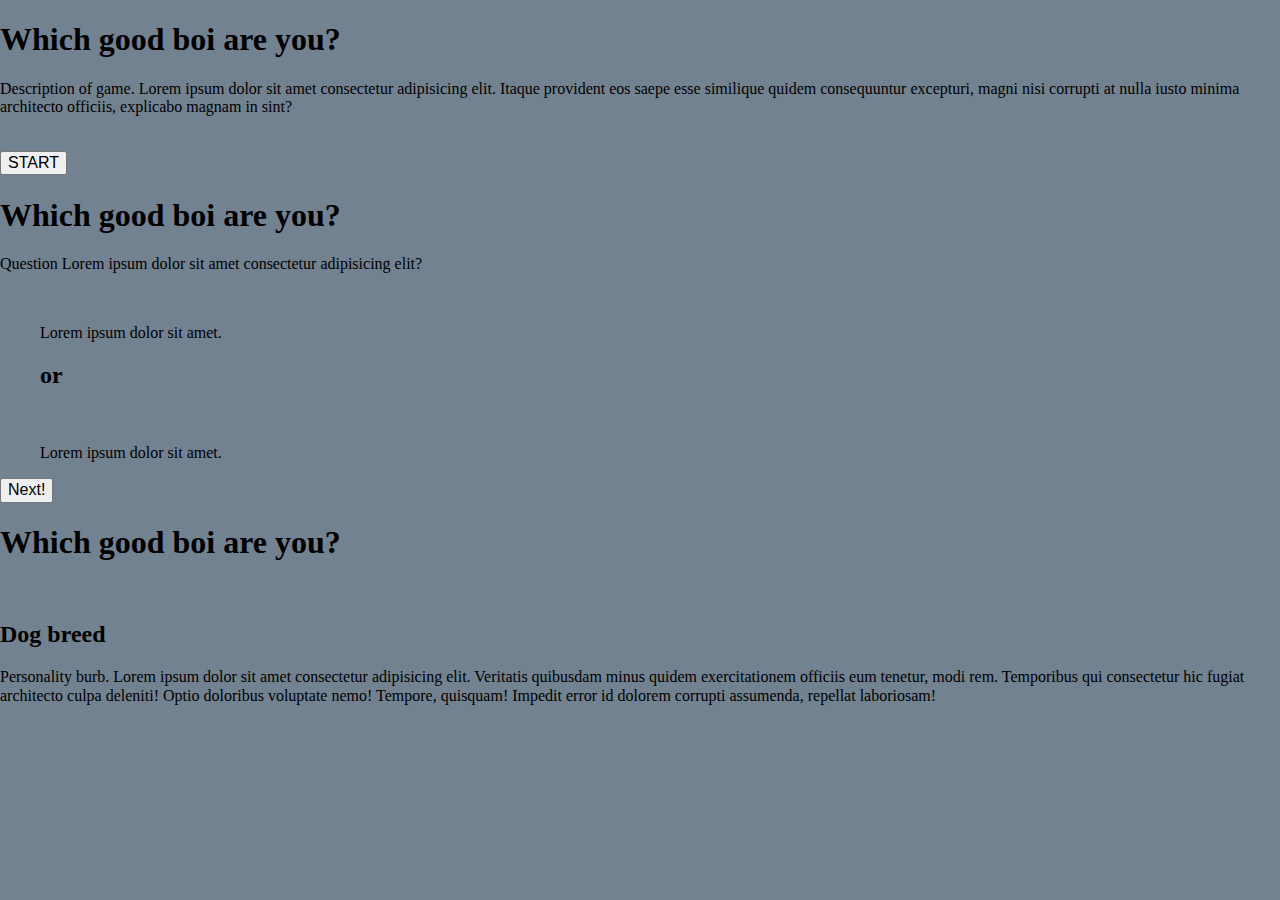
==== index.html @ 6ca98b64 "initial commit" ====
<!DOCTYPE html>
<html lang="en">
<head>
    <meta charset="UTF-8">
    <meta name="viewport" content="width=device-width, initial-scale=1.0">
    <meta http-equiv="X-UA-Compatible" content="ie=edge">
    <title>Document</title>
    <link rel="stylesheet" href="./styles/styles.css">
</head>
<body>
    <section class="startPage">
        <div class="wrapper">
            <h1>Which good boi are you?</h1>
        
            <main>
                <p>Description of game. Lorem ipsum dolor sit amet consectetur adipisicing elit. Itaque provident eos saepe esse similique quidem consequuntur excepturi, magni nisi corrupti at nulla iusto minima architecto officiis, explicabo magnam in sint?</p>
            
                <div class="imgContainer">
                    <img src="" alt="">
                </div>
            </main>
        
            <button>START</button>
        </div>
    </section>

    <section class="questionPage">
        <div class="wrapper">
            <h1>Which good boi are you?</h1>
    
            <main>
                <div class="questionContainer">
                    <p>Question Lorem ipsum dolor sit amet consectetur adipisicing elit?</p>
                </div>
    
                <ul class="optionContainer">
                    <li>
                        <div class="imgContainer">
                            <img src="" alt="">
                        </div>
                        <div class="answerContainer">
                            <p>Lorem ipsum dolor sit amet.</p>
                        </div>
                    </li>
    
                    <li>
                        <h2>or</h2>
                    </li>
    
                    <li>
                        <div class="imgContainer">
                            <img src="" alt="">
                        </div>
                        <div class="answerContainer">
                            <p>Lorem ipsum dolor sit amet.</p>
                        </div>
                    </li>
                </ul>
            </main>
            <button>Next!</button>
        </div>
    </section>

    <section class="resultsPage">
        <div class="wrapper">
            <h1>Which good boi are you?</h1>
            <main>
                <div class="imgContainer">
                    <img src="" alt="">
                </div>
                <h2>Dog breed</h2>
                <p>Personality burb. Lorem ipsum dolor sit amet consectetur adipisicing elit. Veritatis quibusdam minus quidem exercitationem officiis eum tenetur, modi rem. Temporibus qui consectetur hic fugiat architecto culpa deleniti! Optio doloribus voluptate nemo! Tempore, quisquam! Impedit error id dolorem corrupti assumenda, repellat laboriosam!</p>
            </main>
        </div>
    </section>
</body>
</html>
---- styles/styles.css ----
html {
  line-height: 1.15;
  -ms-text-size-adjust: 100%;
  -webkit-text-size-adjust: 100%;
}

body {
  margin: 0;
}

article, aside, footer, header, nav, section {
  display: block;
}

h1 {
  font-size: 2em;
  margin: .67em 0;
}

figcaption, figure, main {
  display: block;
}

figure {
  margin: 1em 40px;
}

hr {
  -webkit-box-sizing: content-box;
          box-sizing: content-box;
  height: 0;
  overflow: visible;
}

pre {
  font-family: monospace,monospace;
  font-size: 1em;
}

a {
  background-color: transparent;
  -webkit-text-decoration-skip: objects;
}

abbr[title] {
  border-bottom: none;
  text-decoration: underline;
  -webkit-text-decoration: underline dotted;
          text-decoration: underline dotted;
}

b, strong {
  font-weight: inherit;
}

b, strong {
  font-weight: bolder;
}

code, kbd, samp {
  font-family: monospace,monospace;
  font-size: 1em;
}

dfn {
  font-style: italic;
}

mark {
  background-color: #ff0;
  color: #000;
}

small {
  font-size: 80%;
}

sub, sup {
  font-size: 75%;
  line-height: 0;
  position: relative;
  vertical-align: baseline;
}

sub {
  bottom: -.25em;
}

sup {
  top: -.5em;
}

audio, video {
  display: inline-block;
}

audio:not([controls]) {
  display: none;
  height: 0;
}

img {
  border-style: none;
}

svg:not(:root) {
  overflow: hidden;
}

button, input, optgroup, select, textarea {
  font-family: sans-serif;
  font-size: 100%;
  line-height: 1.15;
  margin: 0;
}

button, input {
  overflow: visible;
}

button, select {
  text-transform: none;
}

button, html [type=button], [type=reset], [type=submit] {
  -webkit-appearance: button;
}

button::-moz-focus-inner, [type=button]::-moz-focus-inner, [type=reset]::-moz-focus-inner, [type=submit]::-moz-focus-inner {
  border-style: none;
  padding: 0;
}

button:-moz-focusring, [type=button]:-moz-focusring, [type=reset]:-moz-focusring, [type=submit]:-moz-focusring {
  outline: 1px dotted ButtonText;
}

fieldset {
  padding: .35em .75em .625em;
}

legend {
  -webkit-box-sizing: border-box;
          box-sizing: border-box;
  color: inherit;
  display: table;
  max-width: 100%;
  padding: 0;
  white-space: normal;
}

progress {
  display: inline-block;
  vertical-align: baseline;
}

textarea {
  overflow: auto;
}

[type=checkbox], [type=radio] {
  -webkit-box-sizing: border-box;
          box-sizing: border-box;
  padding: 0;
}

[type=number]::-webkit-inner-spin-button, [type=number]::-webkit-outer-spin-button {
  height: auto;
}

[type=search] {
  -webkit-appearance: textfield;
  outline-offset: -2px;
}

[type=search]::-webkit-search-cancel-button, [type=search]::-webkit-search-decoration {
  -webkit-appearance: none;
}

::-webkit-file-upload-button {
  -webkit-appearance: button;
  font: inherit;
}

details, menu {
  display: block;
}

summary {
  display: list-item;
}

canvas {
  display: inline-block;
}

template {
  display: none;
}

[hidden] {
  display: none;
}

.clearfix:after {
  visibility: hidden;
  display: block;
  font-size: 0;
  content: '';
  clear: both;
  height: 0;
}

html {
  -webkit-box-sizing: border-box;
  box-sizing: border-box;
}

*, *:before, *:after {
  -webkit-box-sizing: inherit;
          box-sizing: inherit;
}

.sr-only {
  position: absolute;
  width: 1px;
  height: 1px;
  margin: -1px;
  border: 0;
  padding: 0;
  white-space: nowrap;
  -webkit-clip-path: inset(100%);
          clip-path: inset(100%);
  clip: rect(0 0 0 0);
  overflow: hidden;
}

li {
  list-style: none;
}

body {
  background-color: #738290;
}
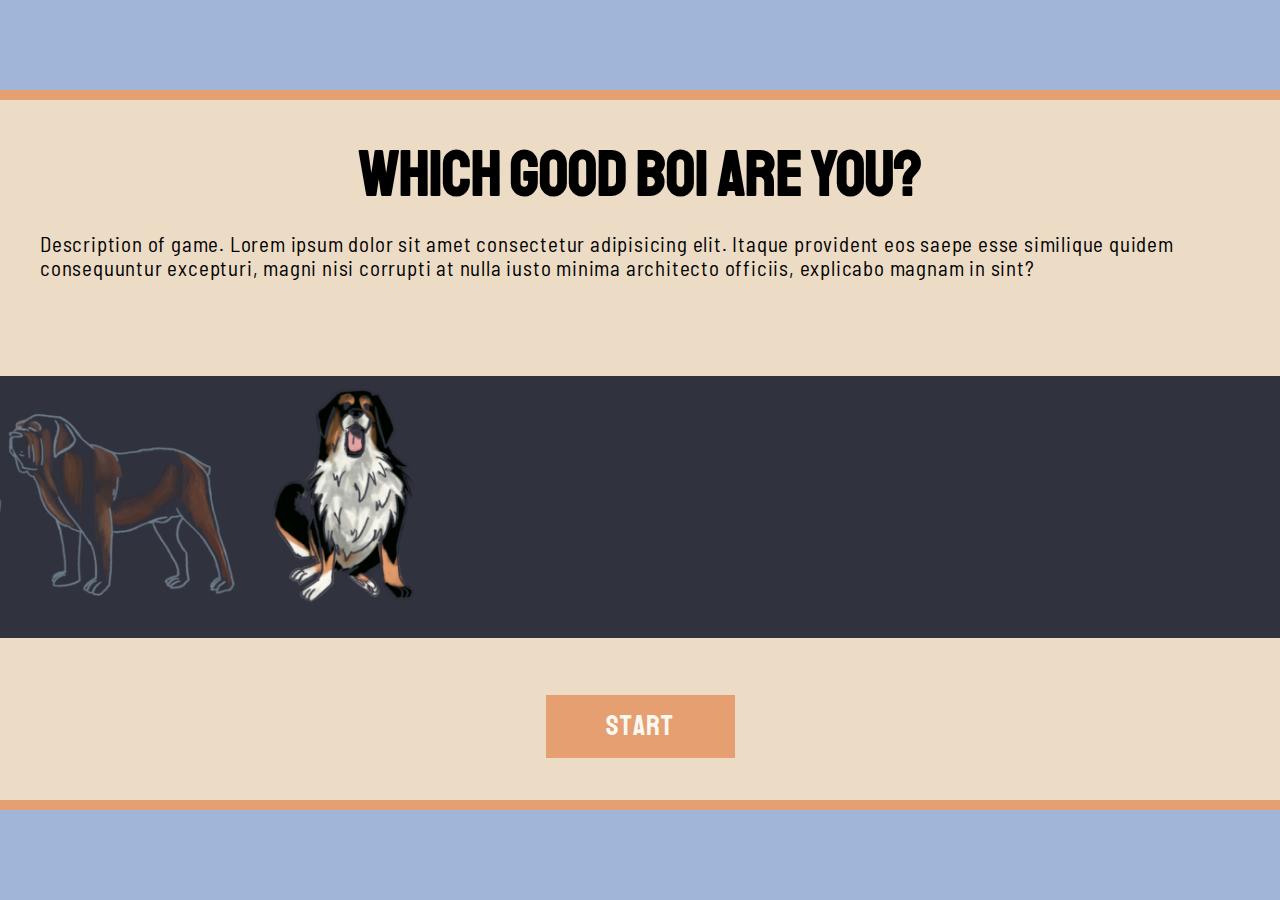
==== commit b69b5d6d: "reworked for image additions" ====
--- a/index.html
+++ b/index.html
@@ -6,25 +6,39 @@
     <meta http-equiv="X-UA-Compatible" content="ie=edge">
     <title>Document</title>
     <link rel="stylesheet" href="./styles/styles.css">
+    <link href="https://fonts.googleapis.com/css?family=Barlow+Semi+Condensed|Staatliches&display=swap" rel="stylesheet">
+    <script src='https://code.jquery.com/jquery-3.2.1.min.js' integrity='sha256-hwg4gsxgFZhOsEEamdOYGBf13FyQuiTwlAQgxVSNgt4='crossorigin='anonymous'></script>
+
+    <!-- https://www.flaticon.com/free-icons/dog -->
+
+
 </head>
 <body>
     <section class="startPage">
         <div class="wrapper">
             <h1>Which good boi are you?</h1>
+        </div>
         
             <main>
-                <p>Description of game. Lorem ipsum dolor sit amet consectetur adipisicing elit. Itaque provident eos saepe esse similique quidem consequuntur excepturi, magni nisi corrupti at nulla iusto minima architecto officiis, explicabo magnam in sint?</p>
-            
-                <div class="imgContainer">
-                    <img src="" alt="">
+                <div class="wrapper">
+                    <p>Description of game. Lorem ipsum dolor sit amet consectetur adipisicing elit. Itaque provident eos saepe esse similique quidem consequuntur excepturi, magni nisi corrupti at nulla iusto minima architecto officiis, explicabo magnam in sint?</p>
                 </div>
+                <ul class="galleryContainer">
+                    <li class="imgContainer chihuahua"><img src="./assets/chihuahua.png" alt="a chihuahua"></li>
+                    <li class="imgContainer mastiff"><img src="./assets/mastiff.png" alt="a mastiff"></li>
+                    <li class="imgContainer"><img src="./assets/bernese.png" alt="a bernese mountain dog"></li>
+                    <li class="imgContainer"><img src="" alt=""></li>
+                    <li class="imgContainer"><img src="" alt=""></li>
+                    <li class="imgContainer"><img src="" alt=""></li>
+                    <li class="imgContainer"><img src="" alt=""></li>
+                    <li class="imgContainer"><img src="" alt=""></li>
+                </ul>
             </main>
-        
-            <button>START</button>
-        </div>
-    </section>
-
-    <section class="questionPage">
+            <div class="wrapper">
+                <button>START</button>
+            </div>
+    </section> 
+    <!-- <section class="questionPage">
         <div class="wrapper">
             <h1>Which good boi are you?</h1>
     
@@ -59,8 +73,8 @@
             </main>
             <button>Next!</button>
         </div>
-    </section>
-
+    </section> -->
+<!-- 
     <section class="resultsPage">
         <div class="wrapper">
             <h1>Which good boi are you?</h1>
@@ -72,6 +86,9 @@
                 <p>Personality burb. Lorem ipsum dolor sit amet consectetur adipisicing elit. Veritatis quibusdam minus quidem exercitationem officiis eum tenetur, modi rem. Temporibus qui consectetur hic fugiat architecto culpa deleniti! Optio doloribus voluptate nemo! Tempore, quisquam! Impedit error id dolorem corrupti assumenda, repellat laboriosam!</p>
             </main>
         </div>
-    </section>
+    </section>  -->
+    <script src="./scripts/scripts.js">
+    
+    </script>
 </body>
 </html>--- a/styles/styles.css
+++ b/styles/styles.css
@@ -239,6 +239,218 @@
   list-style: none;
 }
 
+h1,
+h2,
+p,
+main,
+div,
+img,
+section,
+ul,
+li,
+body
+button {
+  margin: 0;
+  padding: 0;
+}
+
+button {
+  border: none;
+  display: block;
+}
+
 body {
-  background-color: #738290;
-}
+  font-size: 62.5%;
+  font-family: "Barlow Semi Condensed", sans-serif;
+}
+
+h1 {
+  text-transform: uppercase;
+  font-size: 4.0rem;
+}
+
+h2 {
+  font-size: 2.4rem;
+}
+
+h1,
+h2,
+button {
+  font-family: "Staatliches", cursive;
+}
+
+p,
+button {
+  font-size: 1.3rem;
+}
+
+p {
+  letter-spacing: 0.05rem;
+}
+
+button {
+  letter-spacing: 0.1rem;
+  font-size: 1.8rem;
+}
+
+button {
+  padding: 1% 4% !important;
+  background-color: #e59f71;
+  color: #faf8f0;
+  position: absolute;
+  bottom: 6%;
+}
+
+body {
+  background-color: #a1b5d8;
+  display: -webkit-box;
+  display: -ms-flexbox;
+  display: flex;
+  -webkit-box-pack: center;
+      -ms-flex-pack: center;
+          justify-content: center;
+  -webkit-box-align: center;
+      -ms-flex-align: center;
+          align-items: center;
+  height: 100vh;
+  min-height: 620px;
+}
+
+section {
+  display: -webkit-box;
+  display: -ms-flexbox;
+  display: flex;
+  -webkit-box-orient: vertical;
+  -webkit-box-direction: normal;
+      -ms-flex-direction: column;
+          flex-direction: column;
+  -webkit-box-align: center;
+      -ms-flex-align: center;
+          align-items: center;
+  height: 80%;
+  position: relative;
+}
+
+.wrapper {
+  max-width: 1200px;
+  width: 90%;
+  margin: 0 auto;
+  display: -webkit-box;
+  display: -ms-flexbox;
+  display: flex;
+  -webkit-box-orient: vertical;
+  -webkit-box-direction: normal;
+      -ms-flex-direction: column;
+          flex-direction: column;
+  -webkit-box-align: center;
+      -ms-flex-align: center;
+          align-items: center;
+  height: 100%;
+}
+
+.startPage {
+  margin: 6% 10%;
+  padding: 3% 0;
+  background-color: #ecdbc5;
+  border: solid 10px #e59f71;
+}
+
+.startPage main {
+  display: -webkit-box;
+  display: -ms-flexbox;
+  display: flex;
+  -webkit-box-orient: vertical;
+  -webkit-box-direction: normal;
+      -ms-flex-direction: column;
+          flex-direction: column;
+  height: 70%;
+}
+
+.startPage ul.galleryContainer {
+  max-height: 60%;
+  display: -webkit-box;
+  display: -ms-flexbox;
+  display: flex;
+  background-color: #30323d;
+  margin: 2% 0;
+  -webkit-box-align: end;
+      -ms-flex-align: end;
+          align-items: flex-end;
+  padding-bottom: 2%;
+}
+
+.startPage li {
+  display: -webkit-box;
+  display: -ms-flexbox;
+  display: flex;
+  height: 100%;
+}
+
+.startPage li.chihuahua {
+  height: 50%;
+}
+
+.startPage img {
+  -o-object-fit: contain;
+     object-fit: contain;
+}
+
+.questionPage {
+  width: 100%;
+}
+
+.questionPage ul {
+  display: -webkit-box;
+  display: -ms-flexbox;
+  display: flex;
+  -webkit-box-pack: center;
+      -ms-flex-pack: center;
+          justify-content: center;
+  -webkit-box-align: stretch;
+      -ms-flex-align: stretch;
+          align-items: stretch;
+}
+
+.questionPage li {
+  width: 100%;
+  text-align: center;
+}
+
+.resultsPage {
+  height: 80%;
+}
+
+.resultsPage h2,
+.resultsPage p {
+  text-align: center;
+}
+
+.resultsPage main {
+  display: -webkit-box;
+  display: -ms-flexbox;
+  display: flex;
+  -webkit-box-orient: vertical;
+  -webkit-box-direction: normal;
+      -ms-flex-direction: column;
+          flex-direction: column;
+  -webkit-box-align: center;
+      -ms-flex-align: center;
+          align-items: center;
+  height: 100%;
+}
+
+.resultsPage .imgContainer {
+  height: 50%;
+  display: -webkit-box;
+  display: -ms-flexbox;
+  display: flex;
+  -webkit-box-pack: center;
+      -ms-flex-pack: center;
+          justify-content: center;
+}
+
+.resultsPage .imgContainer img {
+  max-width: 100%;
+  -o-object-fit: contain;
+     object-fit: contain;
+}
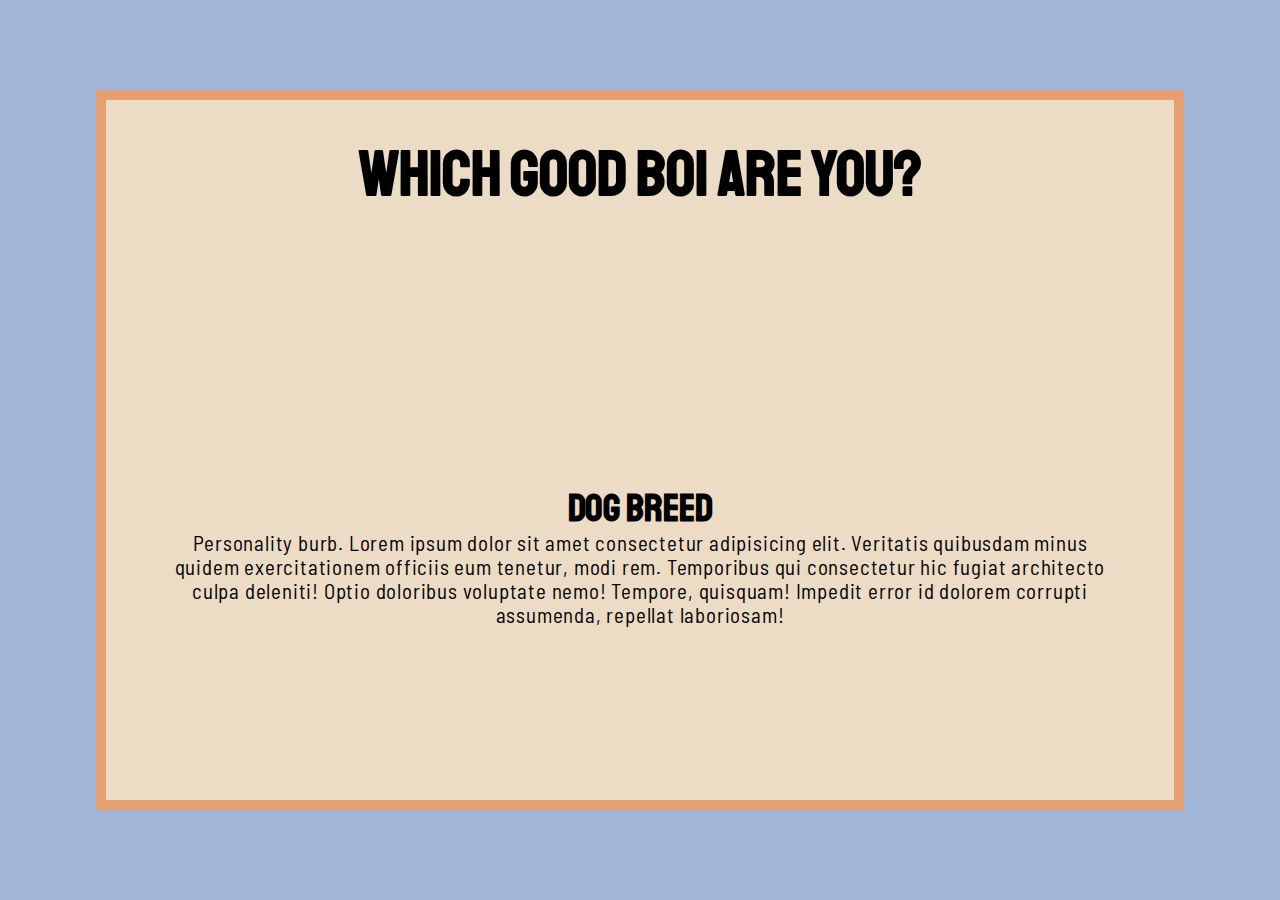
==== commit 89e290f6: "image append, stupid dog carousel" ====
--- a/index.html
+++ b/index.html
@@ -14,7 +14,7 @@
 
 </head>
 <body>
-    <section class="startPage">
+    <!-- <section class="startPage">
         <div class="wrapper">
             <h1>Which good boi are you?</h1>
         </div>
@@ -23,21 +23,15 @@
                 <div class="wrapper">
                     <p>Description of game. Lorem ipsum dolor sit amet consectetur adipisicing elit. Itaque provident eos saepe esse similique quidem consequuntur excepturi, magni nisi corrupti at nulla iusto minima architecto officiis, explicabo magnam in sint?</p>
                 </div>
-                <ul class="galleryContainer">
-                    <li class="imgContainer chihuahua"><img src="./assets/chihuahua.png" alt="a chihuahua"></li>
-                    <li class="imgContainer mastiff"><img src="./assets/mastiff.png" alt="a mastiff"></li>
-                    <li class="imgContainer"><img src="./assets/bernese.png" alt="a bernese mountain dog"></li>
-                    <li class="imgContainer"><img src="" alt=""></li>
-                    <li class="imgContainer"><img src="" alt=""></li>
-                    <li class="imgContainer"><img src="" alt=""></li>
-                    <li class="imgContainer"><img src="" alt=""></li>
-                    <li class="imgContainer"><img src="" alt=""></li>
-                </ul>
+                <div class="galleryContainer">
+                    <div class="imgContainer">
+                    </div>
+                </div>
             </main>
             <div class="wrapper">
                 <button>START</button>
             </div>
-    </section> 
+    </section>  -->
     <!-- <section class="questionPage">
         <div class="wrapper">
             <h1>Which good boi are you?</h1>
@@ -74,7 +68,7 @@
             <button>Next!</button>
         </div>
     </section> -->
-<!-- 
+
     <section class="resultsPage">
         <div class="wrapper">
             <h1>Which good boi are you?</h1>
@@ -86,7 +80,7 @@
                 <p>Personality burb. Lorem ipsum dolor sit amet consectetur adipisicing elit. Veritatis quibusdam minus quidem exercitationem officiis eum tenetur, modi rem. Temporibus qui consectetur hic fugiat architecto culpa deleniti! Optio doloribus voluptate nemo! Tempore, quisquam! Impedit error id dolorem corrupti assumenda, repellat laboriosam!</p>
             </main>
         </div>
-    </section>  -->
+    </section> 
     <script src="./scripts/scripts.js">
     
     </script>
--- a/styles/styles.css
+++ b/styles/styles.css
@@ -313,7 +313,7 @@
       -ms-flex-align: center;
           align-items: center;
   height: 100vh;
-  min-height: 620px;
+  min-height: 700px;
 }
 
 section {
@@ -329,6 +329,11 @@
           align-items: center;
   height: 80%;
   position: relative;
+  margin: 6% 7.5%;
+  padding: 3% 0;
+  background-color: #ecdbc5;
+  border: solid 10px #e59f71;
+  max-width: 90%;
 }
 
 .wrapper {
@@ -349,10 +354,7 @@
 }
 
 .startPage {
-  margin: 6% 10%;
-  padding: 3% 0;
-  background-color: #ecdbc5;
-  border: solid 10px #e59f71;
+  text-align: center;
 }
 
 .startPage main {
@@ -363,11 +365,17 @@
   -webkit-box-direction: normal;
       -ms-flex-direction: column;
           flex-direction: column;
-  height: 70%;
-}
-
-.startPage ul.galleryContainer {
-  max-height: 60%;
+  min-height: 90%;
+  max-width: 100%;
+}
+
+.startPage main .wrapper {
+  height: unset;
+}
+
+.startPage .galleryContainer {
+  max-height: 50%;
+  min-height: 50%;
   display: -webkit-box;
   display: -ms-flexbox;
   display: flex;
@@ -377,22 +385,56 @@
       -ms-flex-align: end;
           align-items: flex-end;
   padding-bottom: 2%;
-}
-
-.startPage li {
-  display: -webkit-box;
-  display: -ms-flexbox;
-  display: flex;
+  position: relative;
+  overflow: hidden;
+}
+
+.startPage .imgContainer {
+  display: -webkit-box;
+  display: -ms-flexbox;
+  display: flex;
+  position: absolute;
+  top: 0;
+  bottom: 0;
   height: 100%;
-}
-
-.startPage li.chihuahua {
-  height: 50%;
+  width: 275%;
+  left: 0;
+  -webkit-transform: translate3d(0, 0, 0);
+          transform: translate3d(0, 0, 0);
+  background-image: url(../assets/dogs.png);
+  background-size: cover;
+  -webkit-animation: slideshow 25s linear infinite;
+          animation: slideshow 25s linear infinite;
+}
+
+@-webkit-keyframes slideshow {
+  0% {
+    -webkit-transform: translateX(0);
+            transform: translateX(0);
+  }
+  100% {
+    -webkit-transform: translateX(-61.75%);
+            transform: translateX(-61.75%);
+  }
+}
+
+@keyframes slideshow {
+  0% {
+    -webkit-transform: translateX(0);
+            transform: translateX(0);
+  }
+  100% {
+    -webkit-transform: translateX(-61.75%);
+            transform: translateX(-61.75%);
+  }
 }
 
 .startPage img {
   -o-object-fit: contain;
      object-fit: contain;
+  -o-object-position: center;
+     object-position: center;
+  height: 100%;
 }
 
 .questionPage {
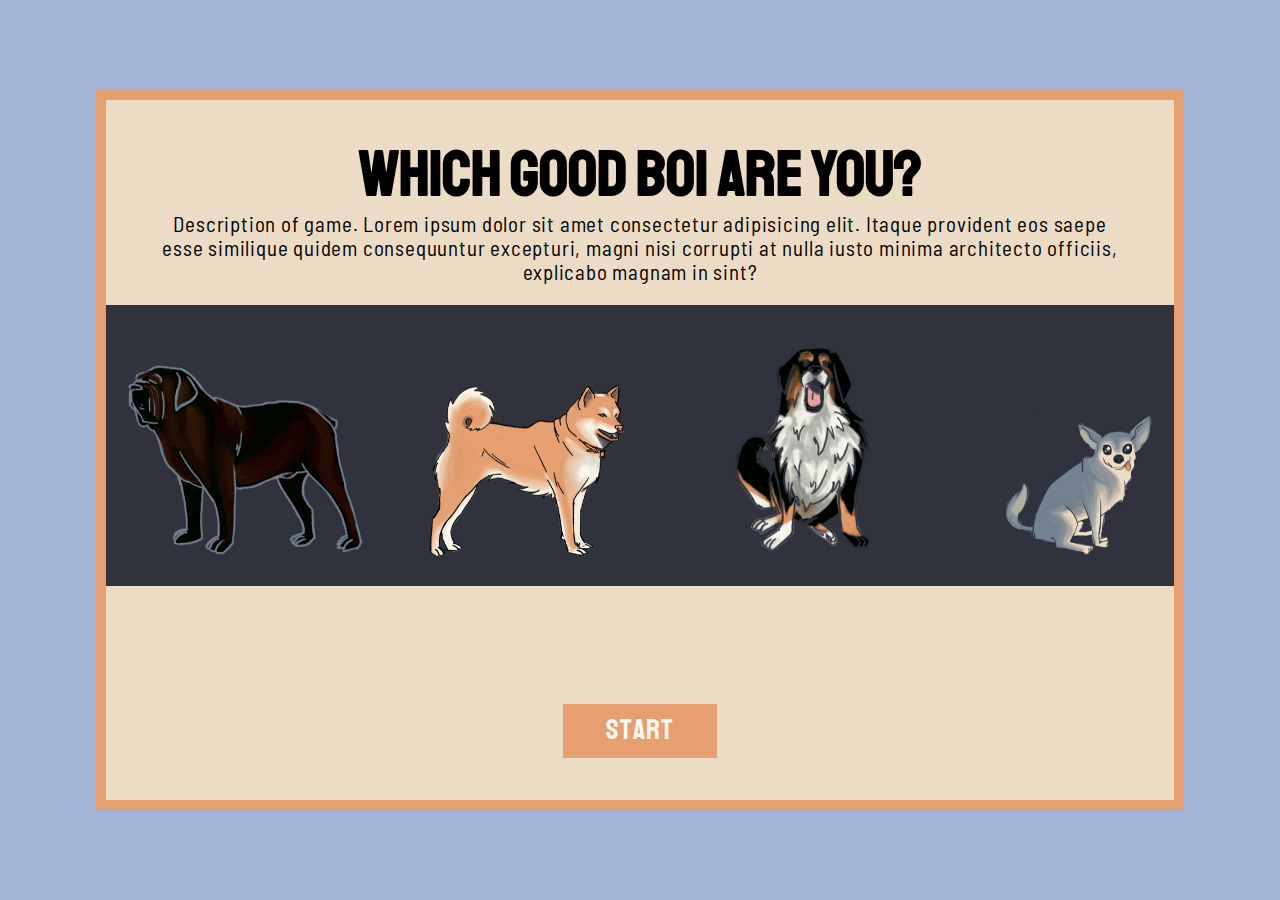
==== commit f572455d: "javascript logic" ====
--- a/index.html
+++ b/index.html
@@ -14,7 +14,7 @@
 
 </head>
 <body>
-    <!-- <section class="startPage">
+    <section class="startPage">
         <div class="wrapper">
             <h1>Which good boi are you?</h1>
         </div>
@@ -31,45 +31,45 @@
             <div class="wrapper">
                 <button>START</button>
             </div>
-    </section>  -->
-    <!-- <section class="questionPage">
+    </section> 
+    <section class="questionPage">
         <div class="wrapper">
             <h1>Which good boi are you?</h1>
     
             <main>
                 <div class="questionContainer">
-                    <p>Question Lorem ipsum dolor sit amet consectetur adipisicing elit?</p>
+                    <p class="startPage">Would you consider yourself a...</p>
                 </div>
     
-                <ul class="optionContainer">
-                    <li>
+                <form class="optionContainer">
                         <div class="imgContainer">
                             <img src="" alt="">
                         </div>
                         <div class="answerContainer">
-                            <p>Lorem ipsum dolor sit amet.</p>
+                            <p>morning person</p>
+                            <input type="radio" name="morn" value="true">
+                        
                         </div>
-                    </li>
     
-                    <li>
+                    <div>
                         <h2>or</h2>
-                    </li>
+                    </div>
     
-                    <li>
-                        <div class="imgContainer">
-                            <img src="" alt="">
-                        </div>
-                        <div class="answerContainer">
-                            <p>Lorem ipsum dolor sit amet.</p>
-                        </div>
-                    </li>
-                </ul>
+                    <div class="imgContainer">
+                        <img src="" alt="">
+                    </div>
+                    <div class="answerContainer">
+                        <input type="radio" name="morn" value="false">
+                        <p>not a morning person</p>
+                    </div>
+
+                </form>
             </main>
             <button>Next!</button>
         </div>
-    </section> -->
+    </section>
 
-    <section class="resultsPage">
+    <!-- <section class="resultsPage">
         <div class="wrapper">
             <h1>Which good boi are you?</h1>
             <main>
@@ -80,7 +80,7 @@
                 <p>Personality burb. Lorem ipsum dolor sit amet consectetur adipisicing elit. Veritatis quibusdam minus quidem exercitationem officiis eum tenetur, modi rem. Temporibus qui consectetur hic fugiat architecto culpa deleniti! Optio doloribus voluptate nemo! Tempore, quisquam! Impedit error id dolorem corrupti assumenda, repellat laboriosam!</p>
             </main>
         </div>
-    </section> 
+    </section>  -->
     <script src="./scripts/scripts.js">
     
     </script>
--- a/styles/styles.css
+++ b/styles/styles.css
@@ -291,6 +291,12 @@
 button {
   letter-spacing: 0.1rem;
   font-size: 1.8rem;
+}
+
+input {
+  font-size: 1.8rem;
+  height: 100%;
+  width: 100%;
 }
 
 button {
@@ -439,9 +445,15 @@
 
 .questionPage {
   width: 100%;
-}
-
-.questionPage ul {
+  display: none;
+}
+
+.questionPage main {
+  height: 100%;
+  width: 100%;
+}
+
+.questionPage form {
   display: -webkit-box;
   display: -ms-flexbox;
   display: flex;
@@ -451,11 +463,25 @@
   -webkit-box-align: stretch;
       -ms-flex-align: stretch;
           align-items: stretch;
-}
-
-.questionPage li {
+  height: 100%;
+  width: 100%;
+}
+
+.questionPage input[type="radio"] {
   width: 100%;
   text-align: center;
+  opacity: 0;
+  height: 100%;
+  padding: 100%;
+}
+
+.questionPage p {
+  text-align: center;
+}
+
+.answerContainer {
+  width: 100%;
+  height: 100%;
 }
 
 .resultsPage {
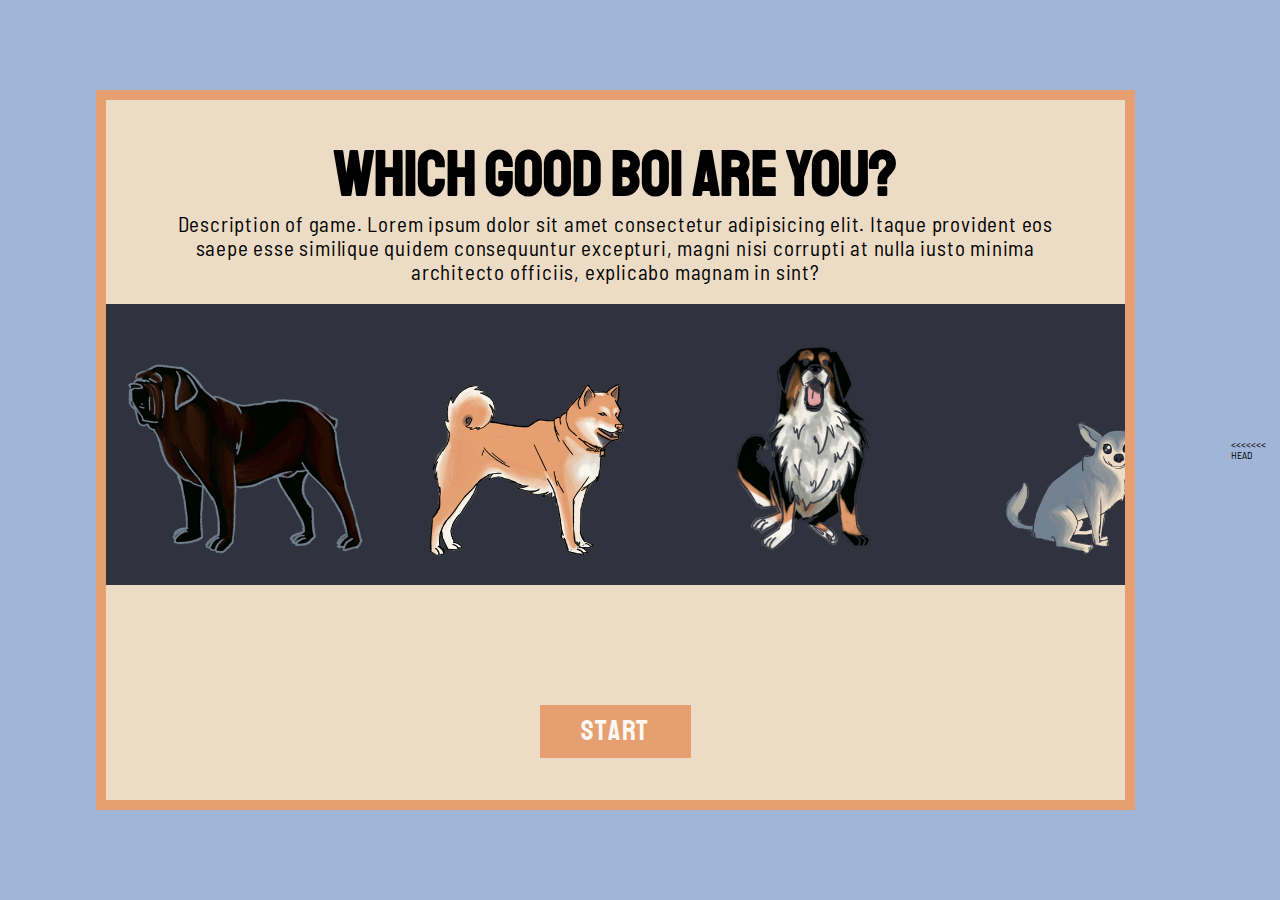
==== commit 9df2c6ad: "test" ====
--- a/index.html
+++ b/index.html
@@ -32,7 +32,11 @@
                 <button>START</button>
             </div>
     </section> 
+<<<<<<< HEAD
+    <!-- <section class="questionPage">
+=======
     <section class="questionPage">
+>>>>>>> test-branch
         <div class="wrapper">
             <h1>Which good boi are you?</h1>
     
--- a/styles/styles.css
+++ b/styles/styles.css
@@ -475,15 +475,7 @@
   padding: 100%;
 }
 
-.questionPage p {
-  text-align: center;
-}
-
-.answerContainer {
-  width: 100%;
-  height: 100%;
-}
-
+<<<<<<< HEAD
 .resultsPage {
   height: 80%;
 }
@@ -493,6 +485,26 @@
   text-align: center;
 }
 
+=======
+.questionPage p {
+  text-align: center;
+}
+
+.answerContainer {
+  width: 100%;
+  height: 100%;
+}
+
+.resultsPage {
+  height: 80%;
+}
+
+.resultsPage h2,
+.resultsPage p {
+  text-align: center;
+}
+
+>>>>>>> test-branch
 .resultsPage main {
   display: -webkit-box;
   display: -ms-flexbox;
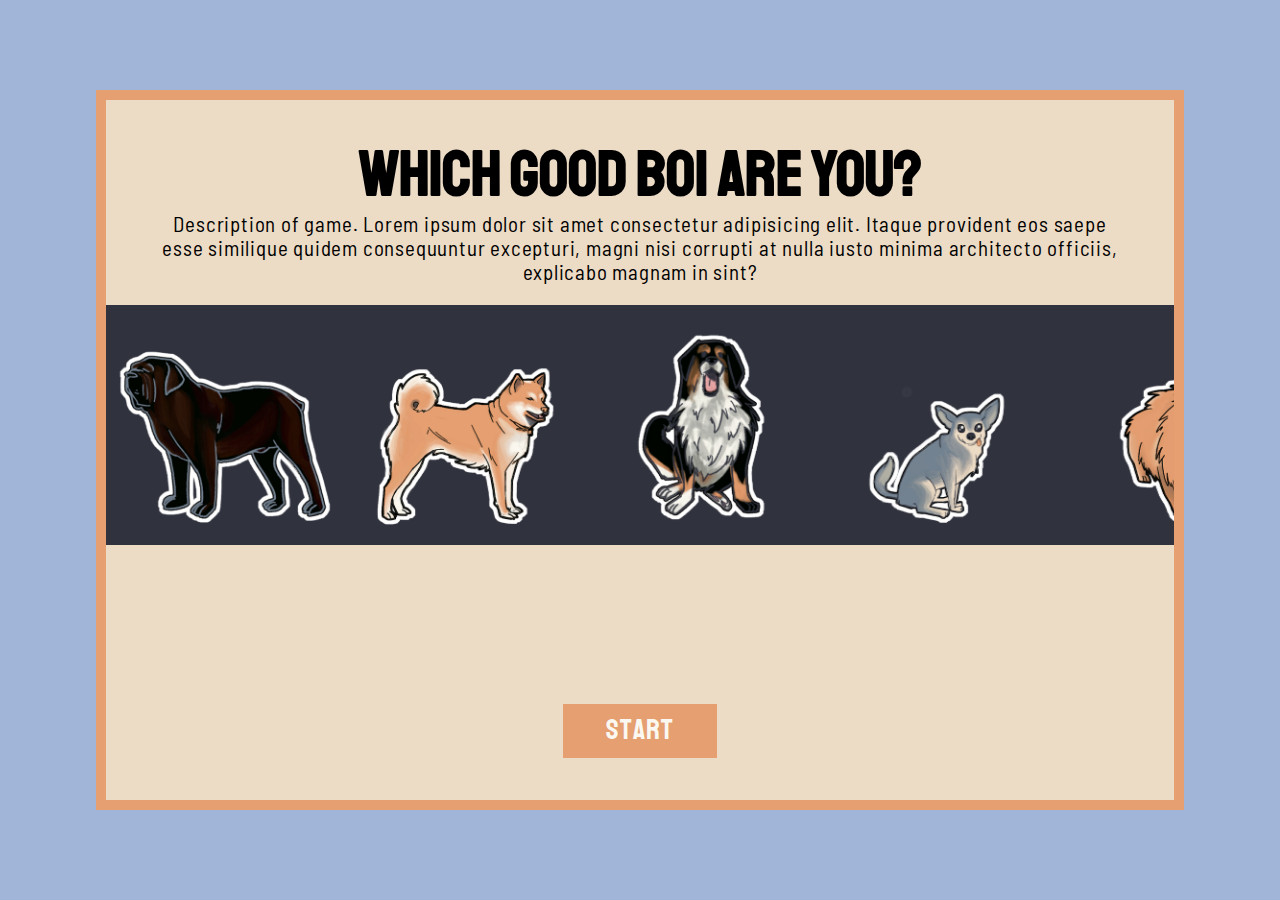
==== commit a8555edd: "input fix, styles etc" ====
--- a/index.html
+++ b/index.html
@@ -32,11 +32,7 @@
                 <button>START</button>
             </div>
     </section> 
-<<<<<<< HEAD
-    <!-- <section class="questionPage">
-=======
     <section class="questionPage">
->>>>>>> test-branch
         <div class="wrapper">
             <h1>Which good boi are you?</h1>
     
@@ -50,22 +46,23 @@
                             <img src="" alt="">
                         </div>
                         <div class="answerContainer">
-                            <p>morning person</p>
-                            <input type="radio" name="morn" value="true">
-                        
+                            <input type="radio" name="true" value="true">
+                            <label for="true">morning person</label>
+                            <!-- <p></p> -->
                         </div>
     
-                    <div>
-                        <h2>or</h2>
-                    </div>
-    
-                    <div class="imgContainer">
-                        <img src="" alt="">
-                    </div>
-                    <div class="answerContainer">
-                        <input type="radio" name="morn" value="false">
-                        <p>not a morning person</p>
-                    </div>
+                        <div>
+                            <h2>or</h2>
+                        </div>
+        
+                        <div class="imgContainer">
+                            <img src="" alt="">
+                        </div>
+                        <div class="answerContainer">
+                            <input type="radio" name="false" value="false">
+                            <label for="false">not a morning person</label>
+                            <!-- <p>not a morning person</p> -->
+                        </div>
 
                 </form>
             </main>
@@ -73,7 +70,7 @@
         </div>
     </section>
 
-    <!-- <section class="resultsPage">
+    <section class="resultsPage">
         <div class="wrapper">
             <h1>Which good boi are you?</h1>
             <main>
@@ -84,7 +81,7 @@
                 <p>Personality burb. Lorem ipsum dolor sit amet consectetur adipisicing elit. Veritatis quibusdam minus quidem exercitationem officiis eum tenetur, modi rem. Temporibus qui consectetur hic fugiat architecto culpa deleniti! Optio doloribus voluptate nemo! Tempore, quisquam! Impedit error id dolorem corrupti assumenda, repellat laboriosam!</p>
             </main>
         </div>
-    </section>  -->
+    </section> 
     <script src="./scripts/scripts.js">
     
     </script>
--- a/styles/styles.css
+++ b/styles/styles.css
@@ -280,11 +280,13 @@
 }
 
 p,
-button {
+button,
+label {
   font-size: 1.3rem;
 }
 
-p {
+p,
+label {
   letter-spacing: 0.05rem;
 }
 
@@ -305,6 +307,11 @@
   color: #faf8f0;
   position: absolute;
   bottom: 6%;
+}
+
+button:hover, button:focus-within {
+  background-color: #738290;
+  color: #e59f71;
 }
 
 body {
@@ -381,7 +388,7 @@
 
 .startPage .galleryContainer {
   max-height: 50%;
-  min-height: 50%;
+  min-height: 240px;
   display: -webkit-box;
   display: -ms-flexbox;
   display: flex;
@@ -435,14 +442,6 @@
   }
 }
 
-.startPage img {
-  -o-object-fit: contain;
-     object-fit: contain;
-  -o-object-position: center;
-     object-position: center;
-  height: 100%;
-}
-
 .questionPage {
   width: 100%;
   display: none;
@@ -475,8 +474,30 @@
   padding: 100%;
 }
 
-<<<<<<< HEAD
+.questionPage input:selected {
+  background-color: #e59f71;
+}
+
+.questionPage p,
+.questionPage label {
+  text-align: center;
+}
+
+.questionPage label {
+  display: block;
+}
+
+.answerContainer {
+  width: 100%;
+  height: 80%;
+}
+
+.answerContainer:hover, .answerContainer:focus-within {
+  background-color: #e59f71;
+}
+
 .resultsPage {
+  display: none;
   height: 80%;
 }
 
@@ -485,26 +506,6 @@
   text-align: center;
 }
 
-=======
-.questionPage p {
-  text-align: center;
-}
-
-.answerContainer {
-  width: 100%;
-  height: 100%;
-}
-
-.resultsPage {
-  height: 80%;
-}
-
-.resultsPage h2,
-.resultsPage p {
-  text-align: center;
-}
-
->>>>>>> test-branch
 .resultsPage main {
   display: -webkit-box;
   display: -ms-flexbox;
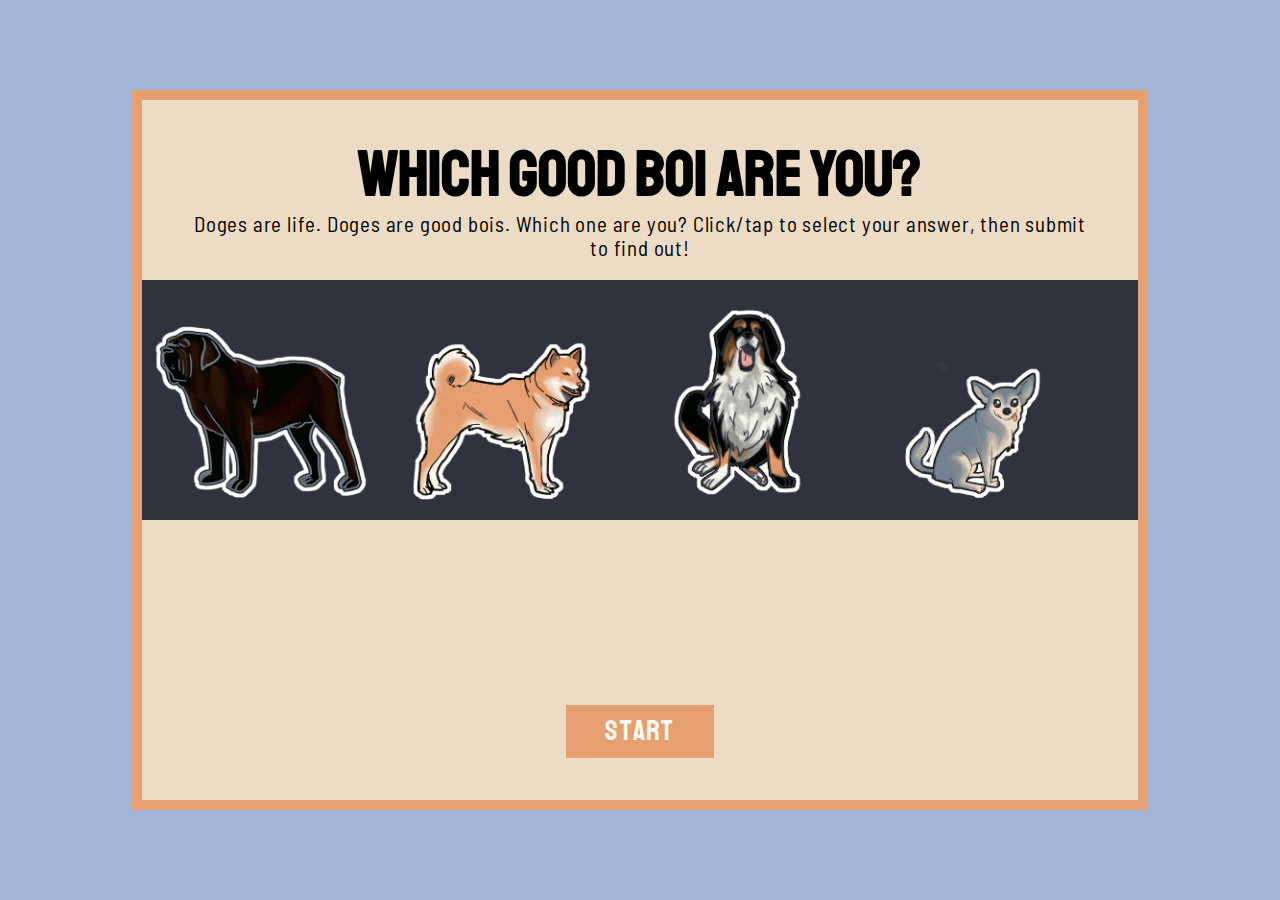
==== commit 5b7f58dd: "CHAR: favicon, title, references" ====
--- a/index.html
+++ b/index.html
@@ -4,12 +4,15 @@
     <meta charset="UTF-8">
     <meta name="viewport" content="width=device-width, initial-scale=1.0">
     <meta http-equiv="X-UA-Compatible" content="ie=edge">
-    <title>Document</title>
+    <title>Which Good Boi Are You?</title>
     <link rel="stylesheet" href="./styles/styles.css">
     <link href="https://fonts.googleapis.com/css?family=Barlow+Semi+Condensed|Staatliches&display=swap" rel="stylesheet">
     <script src='https://code.jquery.com/jquery-3.2.1.min.js' integrity='sha256-hwg4gsxgFZhOsEEamdOYGBf13FyQuiTwlAQgxVSNgt4='crossorigin='anonymous'></script>
 
-    <!-- https://www.flaticon.com/free-icons/dog -->
+    <link rel="icon" href="./assets/terrier.png">
+
+    <!-- Doge icons made by Freepik from https://www.flaticon.com/free-icons/dog -->
+    <!-- Doge breed blurbs from https://dogtime.com/ --> 
 
 
 </head>
@@ -21,7 +24,7 @@
         
             <main>
                 <div class="wrapper">
-                    <p>Description of game. Lorem ipsum dolor sit amet consectetur adipisicing elit. Itaque provident eos saepe esse similique quidem consequuntur excepturi, magni nisi corrupti at nulla iusto minima architecto officiis, explicabo magnam in sint?</p>
+                    <p>Doges are life. Doges are good bois. Which one are you? Click/tap to select your answer, then submit to find out!</p>
                 </div>
                 <div class="galleryContainer">
                     <div class="imgContainer">
@@ -38,35 +41,34 @@
     
             <main>
                 <div class="questionContainer">
-                    <p class="startPage">Would you consider yourself a...</p>
+                    <p id="question" class="question">Would you consider yourself a...</p>
                 </div>
     
-                <form class="optionContainer">
-                        <div class="imgContainer">
-                            <img src="" alt="">
-                        </div>
-                        <div class="answerContainer">
-                            <input type="radio" name="true" value="true">
+                <form class="optionContainer" id="form">
+                    <div class="answerContainer">
+                            <div class="imgContainer">
+                                <img id="img1" src="./assets/icon-doges/chihuahua.png" alt="a happy chihuahua">
+                            </div>
+                            <input type="radio" name="question" value="true" id="true">
                             <label for="true">morning person</label>
-                            <!-- <p></p> -->
                         </div>
     
-                        <div>
+                        <div class="h2Container">
                             <h2>or</h2>
                         </div>
         
-                        <div class="imgContainer">
-                            <img src="" alt="">
-                        </div>
                         <div class="answerContainer">
-                            <input type="radio" name="false" value="false">
+                            <div class="imgContainer">
+                                <img id="img2" src="./assets/icon-doges/great-dane.png" alt="">
+                                <!-- <img id="garbage" src="./assets/icon-doges/old-english-sheepdog.png" alt=""> -->
+                            </div>
+                            <input type="radio" name="question" value="false" id="false">
                             <label for="false">not a morning person</label>
-                            <!-- <p>not a morning person</p> -->
                         </div>
 
                 </form>
             </main>
-            <button>Next!</button>
+            <button id="next">Next!</button>
         </div>
     </section>
 
@@ -82,6 +84,7 @@
             </main>
         </div>
     </section> 
+    <script src="https://unpkg.com/sweetalert/dist/sweetalert.min.js"></script>
     <script src="./scripts/scripts.js">
     
     </script>
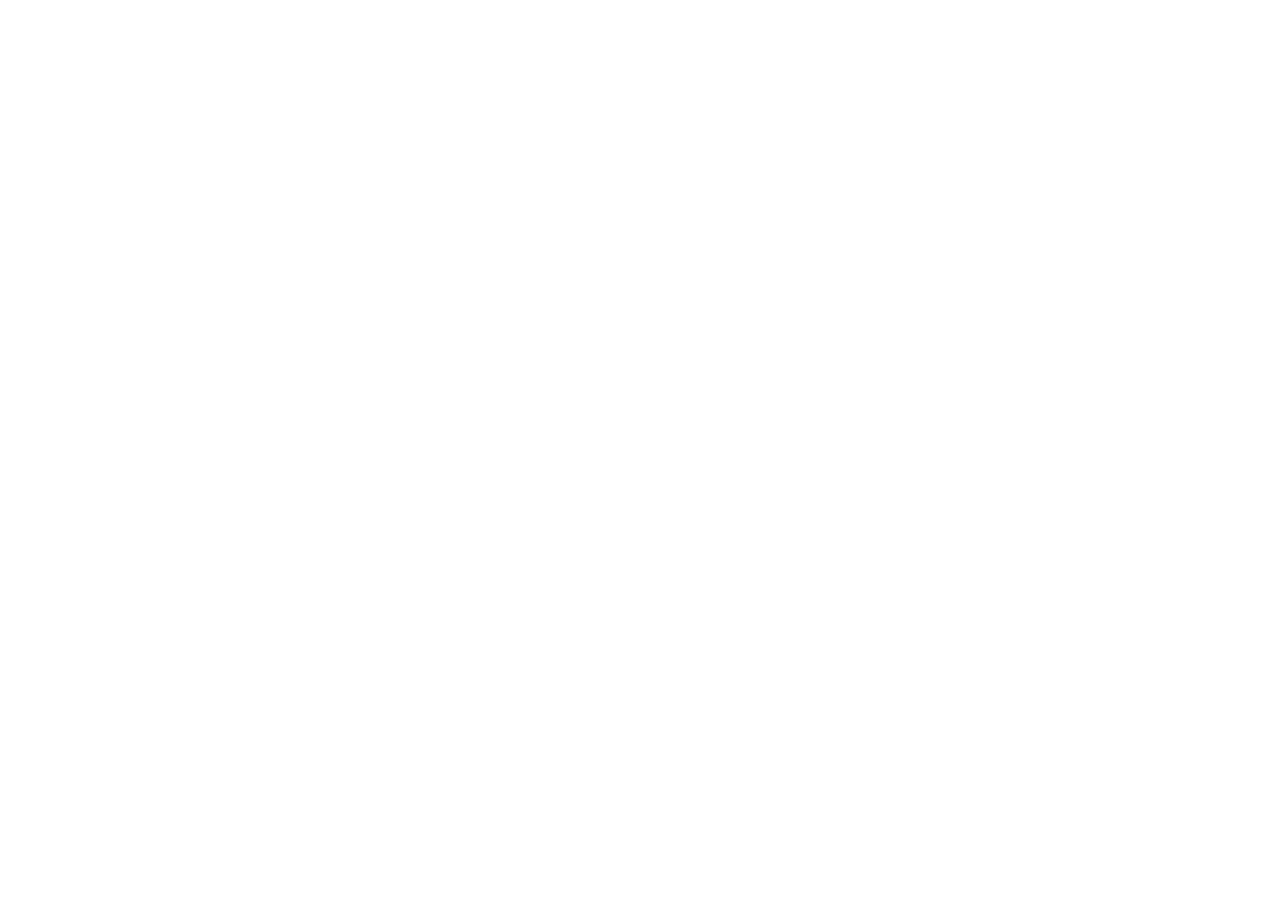
==== commit ebe42a5a: "Updates" ====
--- a/index.html
+++ b/index.html
@@ -1,92 +1 @@
-<!DOCTYPE html>
-<html lang="en">
-<head>
-    <meta charset="UTF-8">
-    <meta name="viewport" content="width=device-width, initial-scale=1.0">
-    <meta http-equiv="X-UA-Compatible" content="ie=edge">
-    <title>Which Good Boi Are You?</title>
-    <link rel="stylesheet" href="./styles/styles.css">
-    <link href="https://fonts.googleapis.com/css?family=Barlow+Semi+Condensed|Staatliches&display=swap" rel="stylesheet">
-    <script src='https://code.jquery.com/jquery-3.2.1.min.js' integrity='sha256-hwg4gsxgFZhOsEEamdOYGBf13FyQuiTwlAQgxVSNgt4='crossorigin='anonymous'></script>
-
-    <link rel="icon" href="./assets/terrier.png">
-
-    <!-- Doge icons made by Freepik from https://www.flaticon.com/free-icons/dog -->
-    <!-- Doge breed blurbs from https://dogtime.com/ --> 
-
-
-</head>
-<body>
-    <section class="startPage">
-        <div class="wrapper">
-            <h1>Which good boi are you?</h1>
-        </div>
-        
-            <main>
-                <div class="wrapper">
-                    <p>Doges are life. Doges are good bois. Which one are you? Click/tap to select your answer, then submit to find out!</p>
-                </div>
-                <div class="galleryContainer">
-                    <div class="imgContainer">
-                    </div>
-                </div>
-            </main>
-            <div class="wrapper">
-                <button>START</button>
-            </div>
-    </section> 
-    <section class="questionPage">
-        <div class="wrapper">
-            <h1>Which good boi are you?</h1>
-    
-            <main>
-                <div class="questionContainer">
-                    <p id="question" class="question">Would you consider yourself a...</p>
-                </div>
-    
-                <form class="optionContainer" id="form">
-                    <div class="answerContainer">
-                            <div class="imgContainer">
-                                <img id="img1" src="./assets/icon-doges/chihuahua.png" alt="a happy chihuahua">
-                            </div>
-                            <input type="radio" name="question" value="true" id="true">
-                            <label for="true">morning person</label>
-                        </div>
-    
-                        <div class="h2Container">
-                            <h2>or</h2>
-                        </div>
-        
-                        <div class="answerContainer">
-                            <div class="imgContainer">
-                                <img id="img2" src="./assets/icon-doges/great-dane.png" alt="">
-                                <!-- <img id="garbage" src="./assets/icon-doges/old-english-sheepdog.png" alt=""> -->
-                            </div>
-                            <input type="radio" name="question" value="false" id="false">
-                            <label for="false">not a morning person</label>
-                        </div>
-
-                </form>
-            </main>
-            <button id="next">Next!</button>
-        </div>
-    </section>
-
-    <section class="resultsPage">
-        <div class="wrapper">
-            <h1>Which good boi are you?</h1>
-            <main>
-                <div class="imgContainer">
-                    <img src="" alt="">
-                </div>
-                <h2>Dog breed</h2>
-                <p>Personality burb. Lorem ipsum dolor sit amet consectetur adipisicing elit. Veritatis quibusdam minus quidem exercitationem officiis eum tenetur, modi rem. Temporibus qui consectetur hic fugiat architecto culpa deleniti! Optio doloribus voluptate nemo! Tempore, quisquam! Impedit error id dolorem corrupti assumenda, repellat laboriosam!</p>
-            </main>
-        </div>
-    </section> 
-    <script src="https://unpkg.com/sweetalert/dist/sweetalert.min.js"></script>
-    <script src="./scripts/scripts.js">
-    
-    </script>
-</body>
-</html>+<!doctype html><html lang="en"><head><meta charset="utf-8"/><link rel="icon" href="/ponce-char-project-5/favicon.png"/><meta name="viewport" content="width=device-width,initial-scale=1"/><meta name="theme-color" content="#000000"/><meta name="description" content="Web site created using create-react-app"/><link rel="apple-touch-icon" href="/ponce-char-project-5/logo192.png"/><link rel="manifest" href="/ponce-char-project-5/manifest.json"/><title>Plant Parenthood |</title><link href="/ponce-char-project-5/static/css/main.d463e39e.chunk.css" rel="stylesheet"></head><body><noscript>You need to enable JavaScript to run this app.</noscript><div id="root"></div><script>!function(e){function r(r){for(var n,p,l=r[0],a=r[1],f=r[2],i=0,s=[];i<l.length;i++)p=l[i],Object.prototype.hasOwnProperty.call(o,p)&&o[p]&&s.push(o[p][0]),o[p]=0;for(n in a)Object.prototype.hasOwnProperty.call(a,n)&&(e[n]=a[n]);for(c&&c(r);s.length;)s.shift()();return u.push.apply(u,f||[]),t()}function t(){for(var e,r=0;r<u.length;r++){for(var t=u[r],n=!0,l=1;l<t.length;l++){var a=t[l];0!==o[a]&&(n=!1)}n&&(u.splice(r--,1),e=p(p.s=t[0]))}return e}var n={},o={1:0},u=[];function p(r){if(n[r])return n[r].exports;var t=n[r]={i:r,l:!1,exports:{}};return e[r].call(t.exports,t,t.exports,p),t.l=!0,t.exports}p.m=e,p.c=n,p.d=function(e,r,t){p.o(e,r)||Object.defineProperty(e,r,{enumerable:!0,get:t})},p.r=function(e){"undefined"!=typeof Symbol&&Symbol.toStringTag&&Object.defineProperty(e,Symbol.toStringTag,{value:"Module"}),Object.defineProperty(e,"__esModule",{value:!0})},p.t=function(e,r){if(1&r&&(e=p(e)),8&r)return e;if(4&r&&"object"==typeof e&&e&&e.__esModule)return e;var t=Object.create(null);if(p.r(t),Object.defineProperty(t,"default",{enumerable:!0,value:e}),2&r&&"string"!=typeof e)for(var n in e)p.d(t,n,function(r){return e[r]}.bind(null,n));return t},p.n=function(e){var r=e&&e.__esModule?function(){return e.default}:function(){return e};return p.d(r,"a",r),r},p.o=function(e,r){return Object.prototype.hasOwnProperty.call(e,r)},p.p="/ponce-char-project-5/";var l=this["webpackJsonpplant-shelf-app"]=this["webpackJsonpplant-shelf-app"]||[],a=l.push.bind(l);l.push=r,l=l.slice();for(var f=0;f<l.length;f++)r(l[f]);var c=a;t()}([])</script><script src="/ponce-char-project-5/static/js/2.cec8dd80.chunk.js"></script><script src="/ponce-char-project-5/static/js/main.3eac6ea3.chunk.js"></script></body></html>